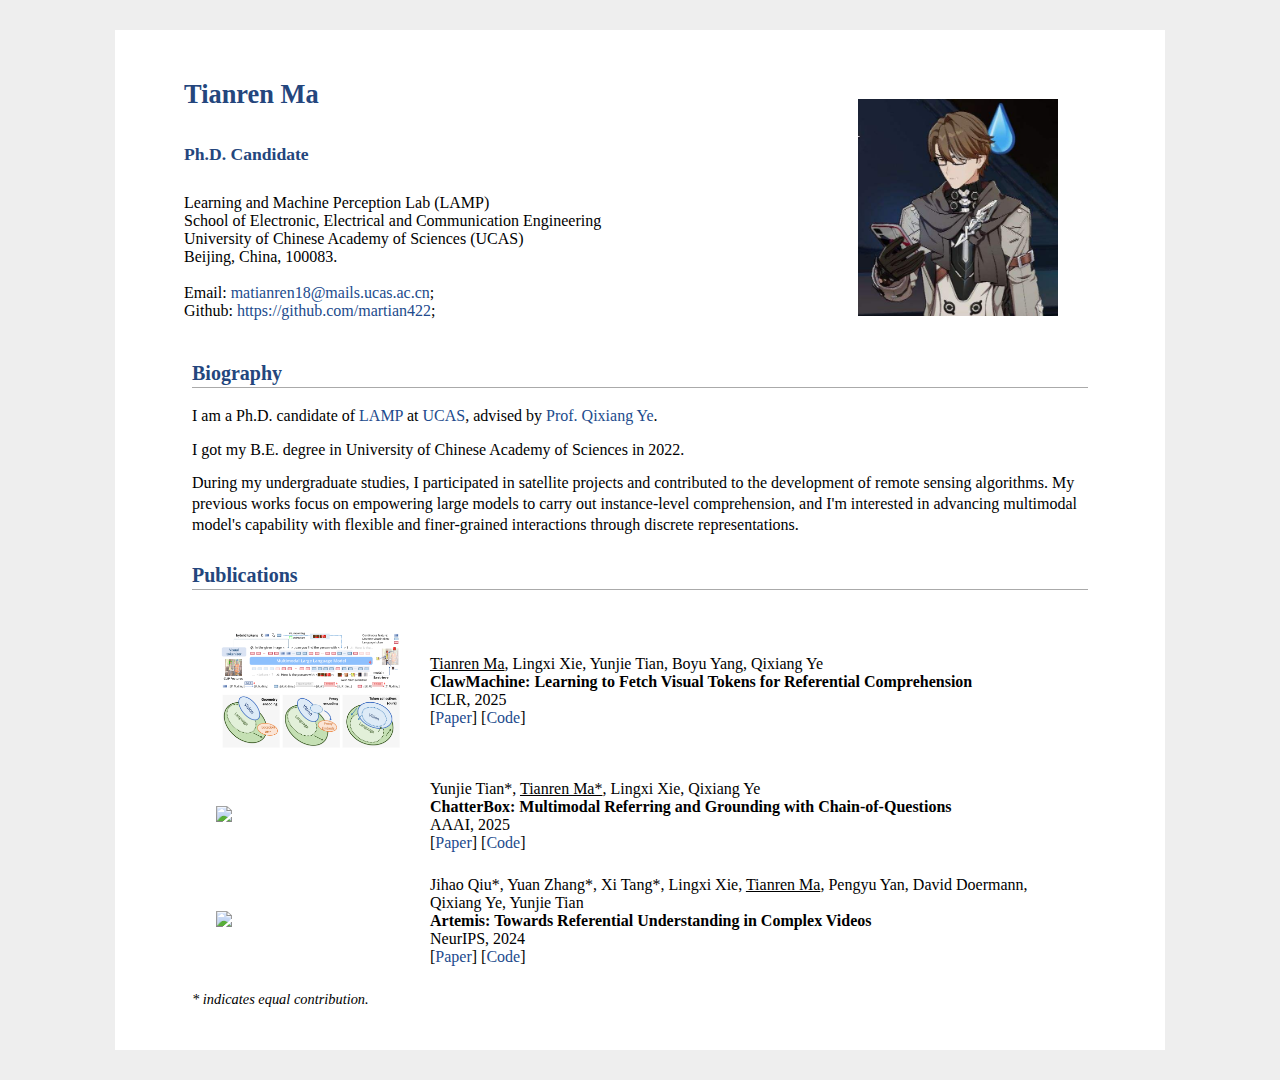
==== index.html @ ad7c5ab4 "fix" ====
<!DOCTYPE html>

<HTML>
<HEAD>
  <META content="IE=5.0000" http-equiv="X-UA-Compatible">
  <META name="description" content="Tianren Ma's home page"> 
  <META http-equiv="Content-Type" content="text/html; charset=gb2312">
  <LINK href="files/doc.css" 
    rel="stylesheet" type="text/css"> 
  <TITLE>Tianren Ma 马天任</TITLE> 
  <META name="GENERATOR" content="MSHTML 11.00.10570.1001">
</HEAD>


<BODY> 
  <DIV id="layout-content" style="margin-top: 20px;">
  <TABLE>
    <TBODY>
    <TR>
      <TD width="670">
        <DIV id="toptitle">
        <H1>Tianren Ma &nbsp;</H1></DIV>
        <H3>Ph.D. Candidate</H3>
        <BR>Learning and Machine Perception Lab (LAMP)
        <BR>School of Electronic, Electrical and Communication Engineering
        <BR>University of Chinese Academy of Sciences (UCAS)
        <BR>Beijing, China, 100083.
        <BR>
        <BR> Email:  
        <A href="mailto:matianren18@mails.ucas.ac.cn"> matianren18@mails.ucas.ac.cn</A>; 
        <BR> Github: 
        <A href="https://github.com/martian422">https://github.com/martian422</A>;
        <BR><BR></P>
      </TD>
      <TD>
        <IMG width="200" src="files/welt.jpg" border="0">
      </TD>
    </TR>
    <TR></TR></TBODY>
  </TABLE>

  <DIV id="layout-content" style="margin-top: 0px;">
  <H2>Biography</H2>

  <P> I am a Ph.D. candidate of <A href="http://lamp.ucas.ac.cn/">LAMP</A> at <A href="http://english.ucas.ac.cn/">UCAS</A>, 
    advised by <A href="https://scholar.google.com.hk/citations?user=tjEfgsEAAAAJ&hl=zh-CN&oi=ao">Prof. Qixiang Ye</A>.       
  </P>

  <p>I got my B.E. degree in University of Chinese Academy of Sciences in 2022.</p>

  <P> During my undergraduate studies, I participated in satellite projects and contributed to the development of remote sensing algorithms. 
    My previous works focus on empowering large models to carry out instance-level comprehension, 
    and I'm interested in advancing multimodal model's capability with flexible and finer-grained interactions through discrete representations. 
  </P>


  <H2>Publications</H2>
    <table class="pub_table">
    <!-- <tbody> -->

      <tr>
        <td class="pub_td1"><img src="files/PaperFig/clawmachine-1.png" class="papericon"></td>
        <td 
          class="pub_td2"><u>Tianren Ma</u>, Lingxi Xie, Yunjie Tian, Boyu Yang, Qixiang Ye
          <br><b>ClawMachine: Learning to Fetch Visual Tokens for Referential Comprehension</b>
          <br>ICLR, 2025
          <br>
          [<a href="https://arxiv.org/pdf/2406.11327">Paper</a>]
          [<a href="https://github.com/martian422/ClawMachine">Code</a>]
          <br>
        </td>
      </tr>


      <tr>
        <td class="pub_td1"><img src="files/PaperFig/chatterbox.png" class="papericon"></td>
        <td 
          class="pub_td2">Yunjie Tian*, <u>Tianren Ma*</u>, Lingxi Xie, Qixiang Ye
          <br><b>ChatterBox: Multimodal Referring and Grounding with Chain-of-Questions</b>
          <br>AAAI, 2025
          <br>
          [<a href="https://arxiv.org/pdf/2401.13307">Paper</a>]
          [<a href="https://github.com/sunsmarterjie/ChatterBox">Code</a>]
          <br>
        </td>
      </tr>
  
      <tr>
        <td class="pub_td1"><img src="files/PaperFig/artemis.png" class="papericon"></td>
        <td 
          class="pub_td2">Jihao Qiu*, Yuan Zhang*, Xi Tang*, Lingxi Xie, <u>Tianren Ma</u>, Pengyu Yan, David Doermann, Qixiang Ye, Yunjie Tian
          <br><b>Artemis: Towards Referential Understanding in Complex Videos</b>
          <br>NeurIPS, 2024
          <br>
          [<a href="https://arxiv.org/abs/2406.00258">Paper</a>]
          [<a href="https://github.com/qiujihao19/Artemis">Code</a>]
          <br>
        </td>
      </tr>

    <!-- </tbody> -->
    </table>

  <P style="font-size: 90%;"><em>   * indicates equal contribution.</em></P>
    

</BODY>
</HTML>
---- files/doc.css ----
table#tlayout {
	background: white; border: currentColor; border-image: none; border-collapse: separate;
}
html {
	background-color: rgb(238, 238, 238);
}
body {
	margin: 30px auto; padding: 10px 45px 30px; text-align: left; color: rgb(0, 0, 0); font-family: Georgia, serif; max-width: 960px; background-color: rgb(255, 255, 255);
}
#layout-menu {
	background: rgb(246, 246, 246); border: 1px solid rgb(221, 221, 221); border-image: none; width: auto; text-align: left; padding-top: 0.5em; padding-right: 8px; padding-left: 8px; font-size: 1em; vertical-align: top; white-space: nowrap;
}
#layout-menu td {
	background: rgb(244, 244, 244); vertical-align: top;
}
#layout-content {
	background: white; border: currentColor; border-image: none; text-align: left; padding-top: 0em; padding-right: 1em; padding-left: 1em; vertical-align: top;
}
#layout-menu a {
	line-height: 1.5em; margin-left: 0.5em;
}
tt {
	background: rgb(255, 255, 221);
}
pre {
	font-family: monaco, monospace; font-size: 90%;
}
tt {
	font-family: monaco, monospace; font-size: 90%;
}
a {
	color: rgb(34, 75, 141); text-decoration: none;
}
a > tt {
	color: rgb(34, 75, 141); text-decoration: none;
}
a:hover {
	border-bottom-color: gray; border-bottom-width: 1px; border-bottom-style: dotted;
}
#layout-menu a.current:link {
	color: rgb(2, 43, 109); border-bottom-color: gray; border-bottom-width: 1px; border-bottom-style: solid;
}
#layout-menu a.current:visited {
	color: rgb(2, 43, 109); border-bottom-color: gray; border-bottom-width: 1px; border-bottom-style: solid;
}
#layout-menu a:link {
	color: rgb(82, 123, 189); text-decoration: none;
}
#layout-menu a:visited {
	color: rgb(82, 123, 189); text-decoration: none;
}
#layout-menu a:hover {
	color: rgb(82, 123, 189); text-decoration: none;
}
#layout-menu a:hover {
	text-decoration: none;
}
div.menu-category {
	padding-top: 0.2em; padding-bottom: 0.1em; font-weight: bold; margin-top: 0.8em; border-bottom-color: gray; border-bottom-width: 1px; border-bottom-style: solid;
}
div.menu-item {
	text-indent: -16px; padding-left: 16px;
}
div#toptitle {
	padding-bottom: 0.2em; margin-bottom: 1.5em;
}
div#toptitle + h2 {
	margin-top: 0em;
}
div#toptitle + h3 {
	margin-top: 0em;
}
div#subtitle {
	padding-top: 0em; padding-bottom: 0.1em; margin-top: 0em; margin-bottom: 0em;
}
em {
	font-style: italic;
}
strong {
	font-weight: bold;
}
h1 {
	color: rgb(36, 70, 125); line-height: 1; padding-top: 0.5em; padding-bottom: 0.2em; margin-top: 0.7em; margin-bottom: 0.5em; border-bottom-color: rgb(170, 170, 170); border-bottom-width: 1px; border-bottom-style: solid;
}
h2 {
	color: rgb(36, 70, 125); line-height: 1; padding-top: 0.5em; padding-bottom: 0.2em; margin-top: 0.7em; margin-bottom: 0.9em; border-bottom-color: rgb(170, 170, 170); border-bottom-width: 1px; border-bottom-style: solid;
}
h3 {
	color: rgb(36, 70, 125); line-height: 1; padding-top: 0.5em; padding-bottom: 0.2em; margin-top: 0.7em; margin-bottom: 0.5em; border-bottom-color: rgb(170, 170, 170); border-bottom-width: 1px; border-bottom-style: solid;
}
h1 {
	padding-bottom: 0.3em; font-size: 165%;
}
h2 {
	padding-top: 0.8em; font-size: 125%;
}
h2 + h3 {
	padding-top: 0.2em;
}
h3 {
	font-size: 110%; border-bottom-color: currentColor; border-bottom-width: medium; border-bottom-style: none;
}
p {
	padding: 0px; line-height: 1.3; margin-top: 0em; margin-bottom: 0.8em;
}
pre {
	margin: 0px; padding: 0px;
}
div#footer {
	color: rgb(192, 192, 192); padding-top: 0.1em; font-size: small; margin-top: 4em; border-top-color: rgb(192, 192, 192); border-top-width: 1px; border-top-style: solid;
}
div#footer a {
	color: rgb(128, 160, 176);
}
div#footer-text {
	padding-bottom: 8px; float: left;
}
ul {
	padding-top: 0px; margin-top: 0.2em; margin-bottom: 0.8em;
}
ol {
	padding-top: 0px; margin-top: 0.2em; margin-bottom: 0.8em;
}
dl {
	padding-top: 0px; margin-top: 0.2em; margin-bottom: 0.8em;
}
dt {
	margin-top: 0.5em; margin-bottom: 0px;
}
dl {
	margin-left: 20px;
}
dd {
	color: rgb(34, 34, 34);
}
dd > *:first-child {
	margin-top: 0px;
}
ul {
	list-style-type: square; list-style-position: outside;
}
p + ul {
	margin-top: -0.5em;
}
p + ol {
	margin-top: -0.5em;
}
li {
	margin-top: 0.9em;
}
ol {
	list-style-type: decimal; list-style-position: outside;
}
li p {
	margin-bottom: 0.3em;
}
dd p {
	margin-bottom: 0.3em;
}
ol ol {
	list-style-type: lower-alpha;
}
ol ol ol {
	list-style-type: lower-roman;
}
p + div.codeblock {
	margin-top: -0.6em;
}
div.codeblock {
	margin-top: 1.2em; margin-right: 0%; margin-bottom: 1.3em;
}
div.infoblock {
	margin-top: 1.2em; margin-right: 0%; margin-bottom: 1.3em;
}
div.blocktitle {
	color: rgb(205, 123, 98); font-weight: bold; margin-top: 1.2em; margin-bottom: 0.1em;
}
div.blockcontent {
	padding: 0.3em 0.5em; border: 1px solid silver; border-image: none;
}
div.infoblock > div.blockcontent {
	background: rgb(255, 255, 238);
}
div.blockcontent p + ul {
	margin-top: 0.4em;
}
div.blockcontent p + ol {
	margin-top: 0.4em;
}
div.infoblock p {
	margin-bottom: 0em;
}
div.infoblock li p {
	margin-bottom: 0.5em;
}
div.infoblock dd p {
	margin-bottom: 0.5em;
}
div.infoblock p + p {
	margin-top: 0.8em;
}
div.codeblock > div.blockcontent {
	background: rgb(246, 246, 246);
}
span.pycommand {
	color: rgb(0, 0, 112);
}
span.statement {
	color: rgb(0, 136, 0);
}
span.builtin {
	color: rgb(0, 0, 136);
}
span.special {
	color: rgb(153, 0, 0);
}
span.operator {
	color: rgb(136, 0, 0);
}
span.error {
	color: rgb(170, 0, 0);
}
span.comment {
	color: rgb(96, 96, 96);
}
span.comment > * {
	color: rgb(96, 96, 96);
}
span.string {
	color: rgb(96, 96, 96);
}
span.string > * {
	color: rgb(96, 96, 96);
}
@media print
{
#layout-menu {
	display: none;
}
}
#fwtitle {
	margin: 2px;
}
#fwtitle #toptitle {
	padding-left: 0.5em; margin-bottom: 0.5em;
}
#layout-content h1:first-child {
	margin-top: -0.7em;
}
#layout-content h2:first-child {
	margin-top: -0.7em;
}
#layout-content h3:first-child {
	margin-top: -0.7em;
}
div#toptitle h1 {
	padding-top: 0px; padding-bottom: 0.1em; margin-top: 0.5em; margin-bottom: 0em; border-bottom-color: currentColor; border-bottom-width: medium; border-bottom-style: none;
}
#layout-content div#toptitle h1 {
	padding-top: 0px; padding-bottom: 0.1em; margin-top: 0.5em; margin-bottom: 0em; border-bottom-color: currentColor; border-bottom-width: medium; border-bottom-style: none;
}
img.eq {
	margin: 0px; padding: 0px 0.1em;
}
img.eqwl {
	margin: 0px; padding-top: 0.6em; padding-bottom: 0.2em; padding-left: 2em;
}
table + table {
	margin-top: 1em;
}
tr.heading {
	font-weight: bold; border-bottom-color: black; border-bottom-width: 2px; border-bottom-style: solid;
}
img {
	border: currentColor; border-image: none;
}
table.imgtable {
	border: currentColor; border-image: none; text-align: left;
}
table.imgtable td {
	border: currentColor; border-image: none; text-align: left;
}
table
{
padding: 5px;
}

table.pub_table,td.pub_td1,td.pub_td2
{
padding: 7px;
/* width: 860px; */
    border-collapse: separate;
    border-spacing: 10px;
    margin-top: -7px;
}

td.pub_td1
{
width:30px;
}
td.pub_td1 img
{
  /*height:120px;*/
  width: 190px;
}

td.pub_td2
{
width:650px;
}

table.pub_table tr {
  /*outline: thin dotted #666666;*/
}
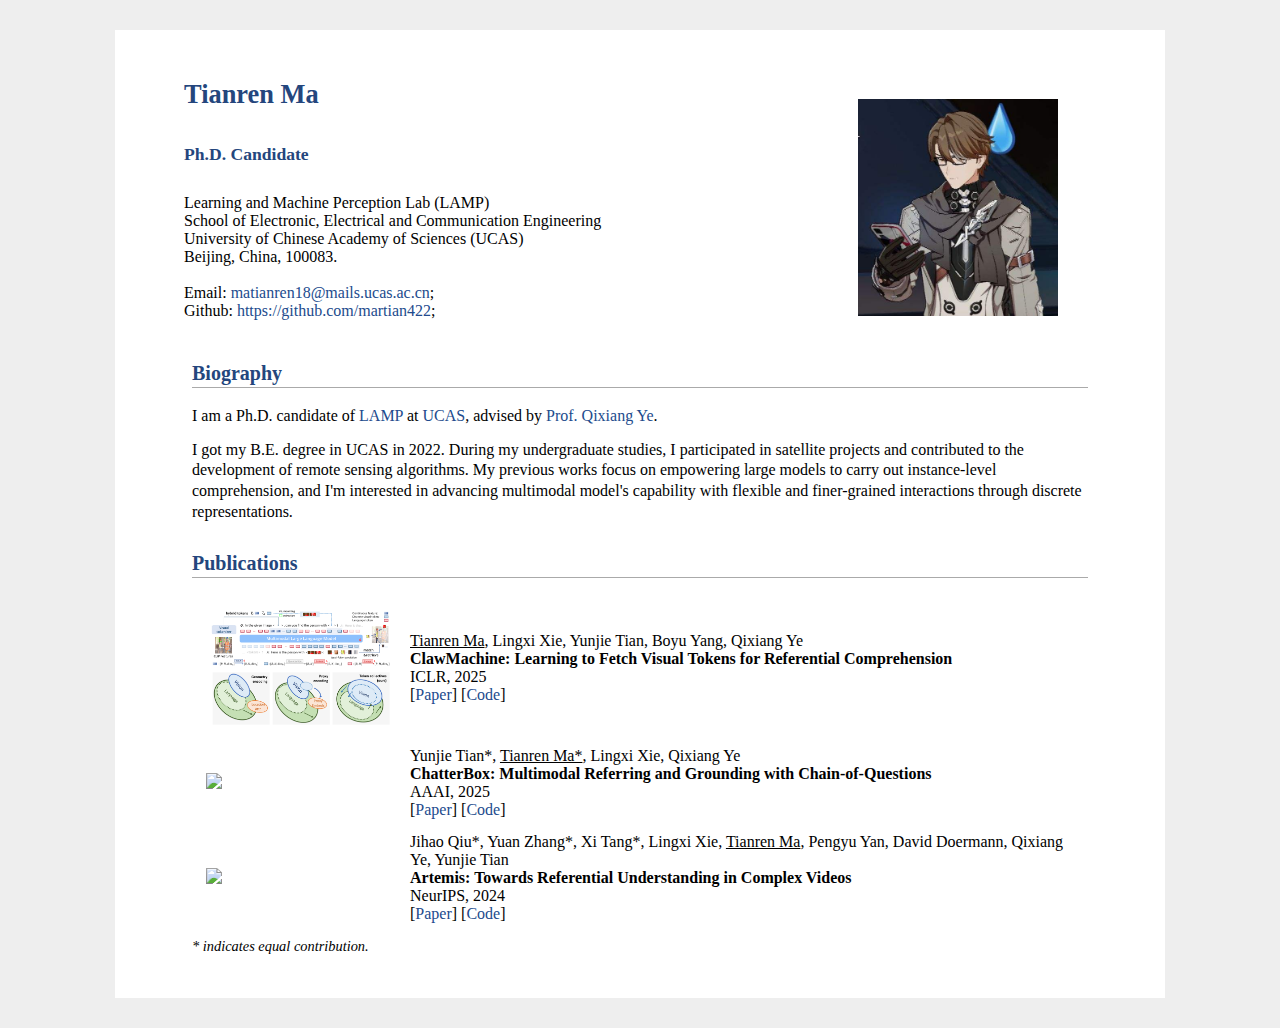
==== commit b98f93ce: "fix" ====
--- a/index.html
+++ b/index.html
@@ -46,9 +46,7 @@
     advised by <A href="https://scholar.google.com.hk/citations?user=tjEfgsEAAAAJ&hl=zh-CN&oi=ao">Prof. Qixiang Ye</A>.       
   </P>
 
-  <p>I got my B.E. degree in University of Chinese Academy of Sciences in 2022.</p>
-
-  <P> During my undergraduate studies, I participated in satellite projects and contributed to the development of remote sensing algorithms. 
+  <p>I got my B.E. degree in UCAS in 2022. During my undergraduate studies, I participated in satellite projects and contributed to the development of remote sensing algorithms. 
     My previous works focus on empowering large models to carry out instance-level comprehension, 
     and I'm interested in advancing multimodal model's capability with flexible and finer-grained interactions through discrete representations. 
   </P>
--- a/files/doc.css
+++ b/files/doc.css
@@ -287,8 +287,8 @@
 
 table.pub_table,td.pub_td1,td.pub_td2
 {
-padding: 7px;
-/* width: 860px; */
+padding: 2px;
+/* width: 800px; */
     border-collapse: separate;
     border-spacing: 10px;
     margin-top: -7px;
@@ -304,11 +304,6 @@
   width: 190px;
 }
 
-td.pub_td2
-{
-width:650px;
-}
-
 table.pub_table tr {
   /*outline: thin dotted #666666;*/
 }
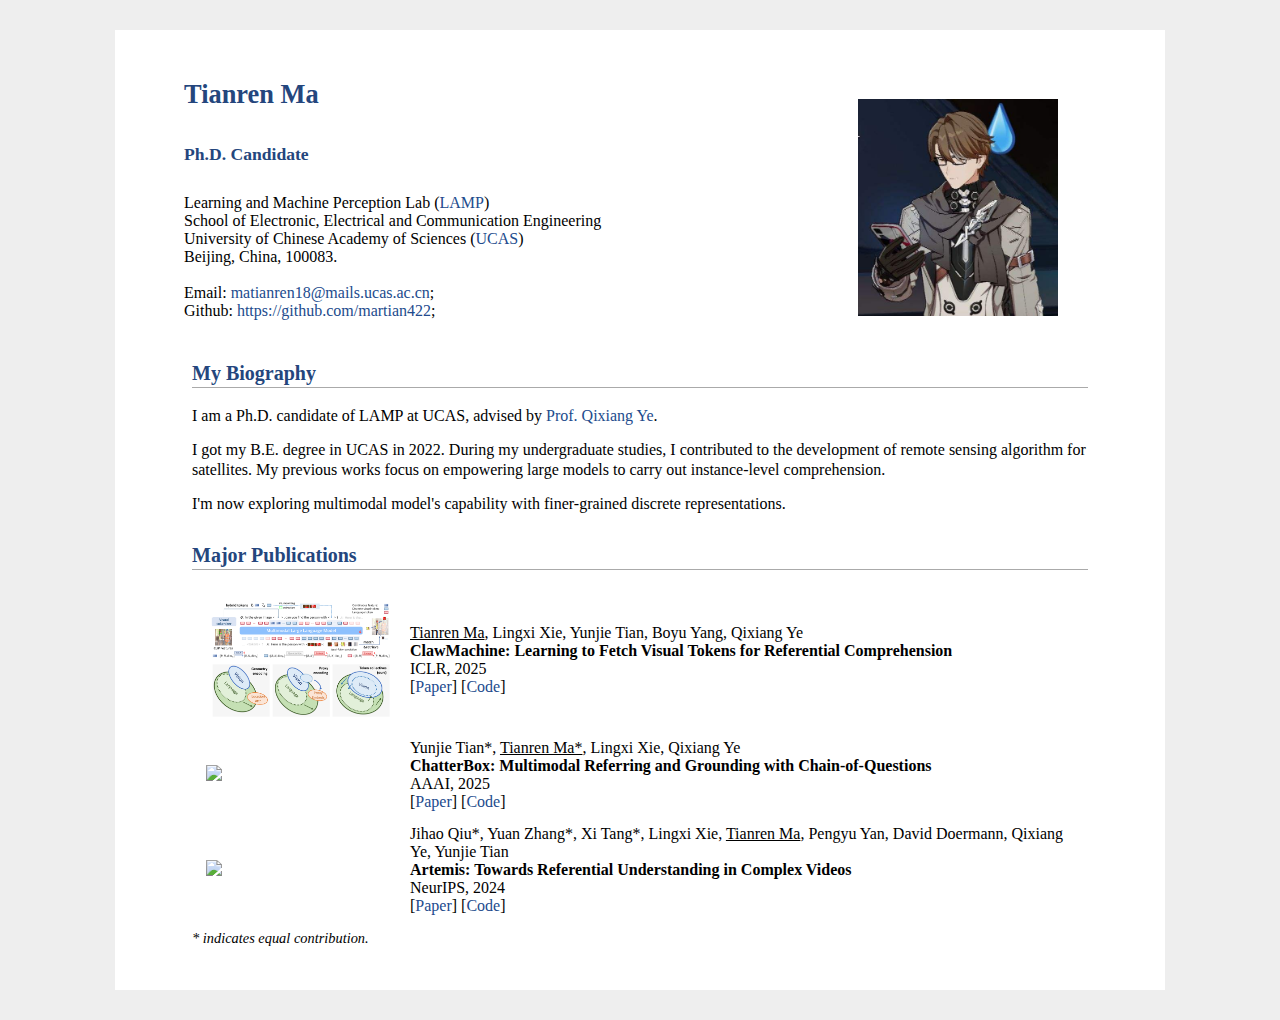
==== commit 701f4e1f: "update" ====
--- a/index.html
+++ b/index.html
@@ -21,9 +21,9 @@
         <DIV id="toptitle">
         <H1>Tianren Ma &nbsp;</H1></DIV>
         <H3>Ph.D. Candidate</H3>
-        <BR>Learning and Machine Perception Lab (LAMP)
+        <BR>Learning and Machine Perception Lab (<A href="http://lamp.ucas.ac.cn/">LAMP</A>)
         <BR>School of Electronic, Electrical and Communication Engineering
-        <BR>University of Chinese Academy of Sciences (UCAS)
+        <BR>University of Chinese Academy of Sciences (<A href="http://english.ucas.ac.cn/">UCAS</A>)
         <BR>Beijing, China, 100083.
         <BR>
         <BR> Email:  
@@ -40,19 +40,21 @@
   </TABLE>
 
   <DIV id="layout-content" style="margin-top: 0px;">
-  <H2>Biography</H2>
+  <H2>My Biography</H2>
 
-  <P> I am a Ph.D. candidate of <A href="http://lamp.ucas.ac.cn/">LAMP</A> at <A href="http://english.ucas.ac.cn/">UCAS</A>, 
+  <P> I am a Ph.D. candidate of LAMP at UCAS, 
     advised by <A href="https://scholar.google.com.hk/citations?user=tjEfgsEAAAAJ&hl=zh-CN&oi=ao">Prof. Qixiang Ye</A>.       
   </P>
 
-  <p>I got my B.E. degree in UCAS in 2022. During my undergraduate studies, I participated in satellite projects and contributed to the development of remote sensing algorithms. 
-    My previous works focus on empowering large models to carry out instance-level comprehension, 
-    and I'm interested in advancing multimodal model's capability with flexible and finer-grained interactions through discrete representations. 
+  <P>I got my B.E. degree in UCAS in 2022. During my undergraduate studies, I contributed to the development of remote sensing algorithm for satellites. 
+    My previous works focus on empowering large models to carry out instance-level comprehension.
+  </P>
+    
+  <P>I'm now exploring multimodal model's capability with finer-grained discrete representations. 
   </P>
 
 
-  <H2>Publications</H2>
+  <H2>Major Publications</H2>
     <table class="pub_table">
     <!-- <tbody> -->
 
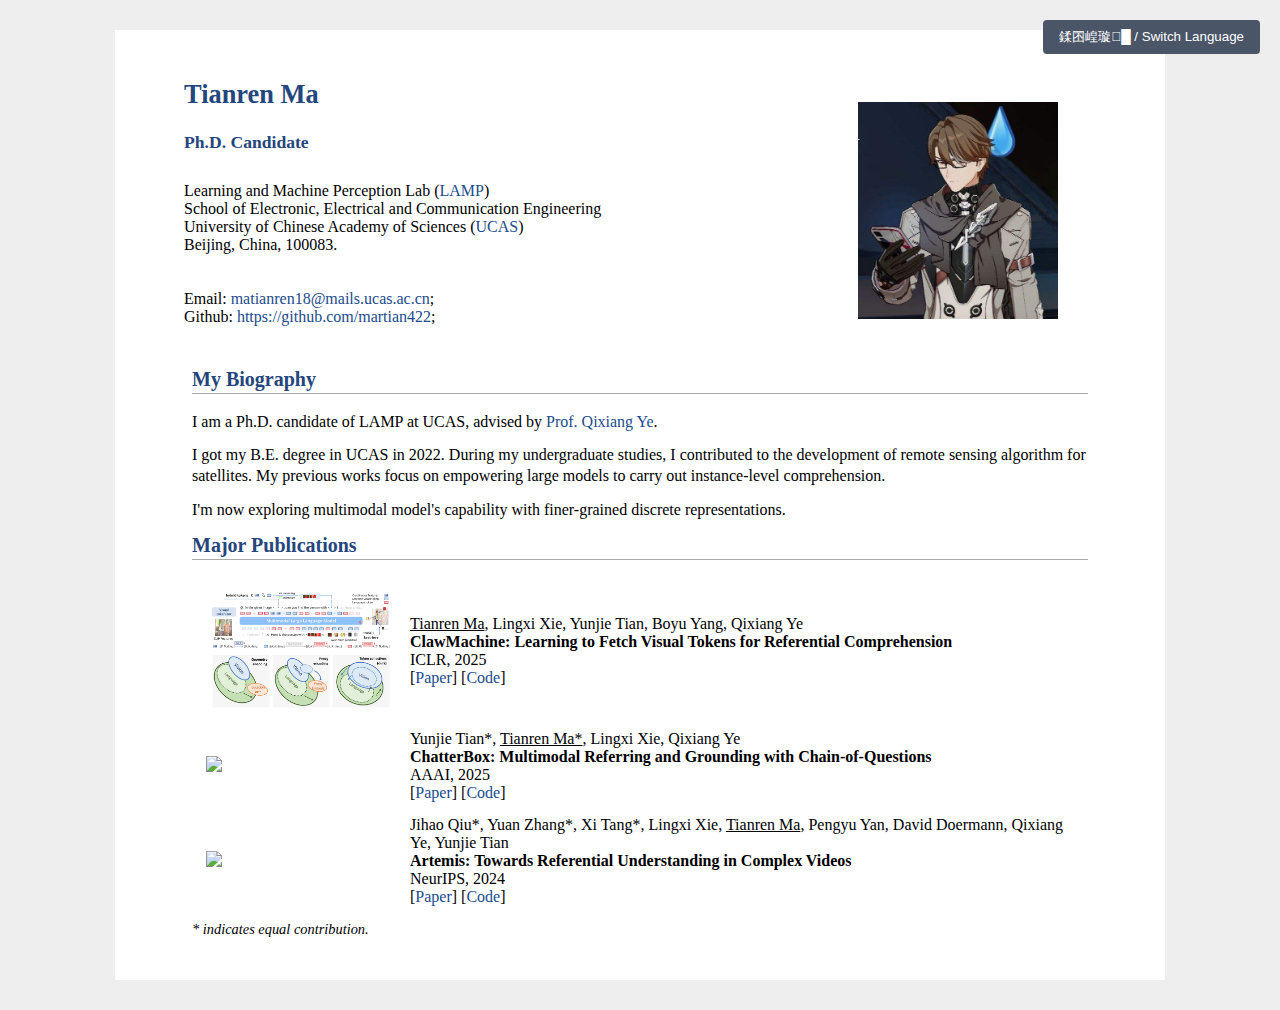
==== commit 3f4ad076: "update" ====
--- a/index.html
+++ b/index.html
@@ -1,18 +1,40 @@
 <!DOCTYPE html>
-
 <HTML>
 <HEAD>
   <META content="IE=5.0000" http-equiv="X-UA-Compatible">
-  <META name="description" content="Tianren Ma's home page"> 
+  <META name="description" content="Tianren Ma's Homepage"> 
   <META http-equiv="Content-Type" content="text/html; charset=gb2312">
-  <LINK href="files/doc.css" 
-    rel="stylesheet" type="text/css"> 
-  <TITLE>Tianren Ma 马天任</TITLE> 
+  <LINK href="files/doc.css" rel="stylesheet" type="text/css"> 
+  <TITLE>Tianren Ma's Homepage</TITLE> 
   <META name="GENERATOR" content="MSHTML 11.00.10570.1001">
+  <style>
+    .lang-switch {
+      position: fixed;
+      top: 20px;
+      right: 20px;
+      padding: 8px 16px;
+      background-color: #4a5568;
+      color: white;
+      border: none;
+      border-radius: 4px;
+      cursor: pointer;
+      transition: background-color 0.3s;
+    }
+    .lang-switch:hover {
+      background-color: #2d3748;
+    }
+    .en, .zh {
+      display: none;
+    }
+    .show {
+      display: block;
+    }
+  </style>
 </HEAD>
 
+<BODY> 
+  <button class="lang-switch" onclick="toggleLanguage()">切换语言 / Switch Language</button>
 
-<BODY> 
   <DIV id="layout-content" style="margin-top: 20px;">
   <TABLE>
     <TBODY>
@@ -20,11 +42,20 @@
       <TD width="670">
         <DIV id="toptitle">
         <H1>Tianren Ma &nbsp;</H1></DIV>
-        <H3>Ph.D. Candidate</H3>
-        <BR>Learning and Machine Perception Lab (<A href="http://lamp.ucas.ac.cn/">LAMP</A>)
-        <BR>School of Electronic, Electrical and Communication Engineering
-        <BR>University of Chinese Academy of Sciences (<A href="http://english.ucas.ac.cn/">UCAS</A>)
-        <BR>Beijing, China, 100083.
+        <div class="en show">
+          <H3>Ph.D. Candidate</H3>
+          <BR>Learning and Machine Perception Lab (<A href="http://lamp.ucas.ac.cn/">LAMP</A>)
+          <BR>School of Electronic, Electrical and Communication Engineering
+          <BR>University of Chinese Academy of Sciences (<A href="http://english.ucas.ac.cn/">UCAS</A>)
+          <BR>Beijing, China, 100083.
+        </div>
+        <div class="zh">
+          <H3>博士研究生</H3>
+          <BR>学习与机器感知实验室 (<A href="http://lamp.ucas.ac.cn/">LAMP</A>)
+          <BR>电子电气与通信工程学院
+          <BR>中国科学院大学 (<A href="http://ucas.ac.cn/">UCAS</A>)
+          <BR>中国，北京，100083
+        </div>
         <BR>
         <BR> Email:  
         <A href="mailto:matianren18@mails.ucas.ac.cn"> matianren18@mails.ucas.ac.cn</A>; 
@@ -40,24 +71,36 @@
   </TABLE>
 
   <DIV id="layout-content" style="margin-top: 0px;">
-  <H2>My Biography</H2>
+  <div class="en show">
+    <H2>My Biography</H2>
+    <P> I am a Ph.D. candidate of LAMP at UCAS, 
+      advised by <A href="https://scholar.google.com.hk/citations?user=tjEfgsEAAAAJ&hl=zh-CN&oi=ao">Prof. Qixiang Ye</A>.       
+    </P>
+    <P>I got my B.E. degree in UCAS in 2022. During my undergraduate studies, I contributed to the development of remote sensing algorithm for satellites. 
+      My previous works focus on empowering large models to carry out instance-level comprehension.
+    </P>
+    <P>I'm now exploring multimodal model's capability with finer-grained discrete representations.</P>
+  </div>
 
-  <P> I am a Ph.D. candidate of LAMP at UCAS, 
-    advised by <A href="https://scholar.google.com.hk/citations?user=tjEfgsEAAAAJ&hl=zh-CN&oi=ao">Prof. Qixiang Ye</A>.       
-  </P>
+  <div class="zh">
+    <H2>个人简介</H2>
+    <P>我是中国科学院大学LAMP实验室的博士研究生，
+      导师是<A href="https://scholar.google.com.hk/citations?user=tjEfgsEAAAAJ&hl=zh-CN&oi=ao">叶齐祥教授</A>。       
+    </P>
+    <P>我于2022年在中国科学院大学获得工学学士学位。在本科期间，我参与了卫星遥感算法的开发工作。
+      我之前的研究主要关注于增强大模型进行实例级理解的能力。
+    </P>
+    <P>目前，我正在探索多模态模型在细粒度离散表示下的潜力。</P>
+  </div>
 
-  <P>I got my B.E. degree in UCAS in 2022. During my undergraduate studies, I contributed to the development of remote sensing algorithm for satellites. 
-    My previous works focus on empowering large models to carry out instance-level comprehension.
-  </P>
-    
-  <P>I'm now exploring multimodal model's capability with finer-grained discrete representations. 
-  </P>
+  <div class="en show">
+    <H2>Major Publications</H2>
+  </div>
+  <div class="zh">
+    <H2>主要论文</H2>
+  </div>
 
-
-  <H2>Major Publications</H2>
     <table class="pub_table">
-    <!-- <tbody> -->
-
       <tr>
         <td class="pub_td1"><img src="files/PaperFig/clawmachine-1.png" class="papericon"></td>
         <td 
@@ -70,7 +113,6 @@
           <br>
         </td>
       </tr>
-
 
       <tr>
         <td class="pub_td1"><img src="files/PaperFig/chatterbox.png" class="papericon"></td>
@@ -97,12 +139,26 @@
           <br>
         </td>
       </tr>
-
-    <!-- </tbody> -->
     </table>
 
-  <P style="font-size: 90%;"><em>   * indicates equal contribution.</em></P>
-    
+  <div class="en show">
+    <P style="font-size: 90%;"><em>   * indicates equal contribution.</em></P>
+  </div>
+  <div class="zh">
+    <P style="font-size: 90%;"><em>   * 表示作者贡献相同。</em></P>
+  </div>
 
+  <script>
+    let isEnglish = true;
+    function toggleLanguage() {
+      isEnglish = !isEnglish;
+      document.querySelectorAll('.en').forEach(el => {
+        el.classList.toggle('show');
+      });
+      document.querySelectorAll('.zh').forEach(el => {
+        el.classList.toggle('show');
+      });
+    }
+  </script>
 </BODY>
-</HTML>
+</HTML>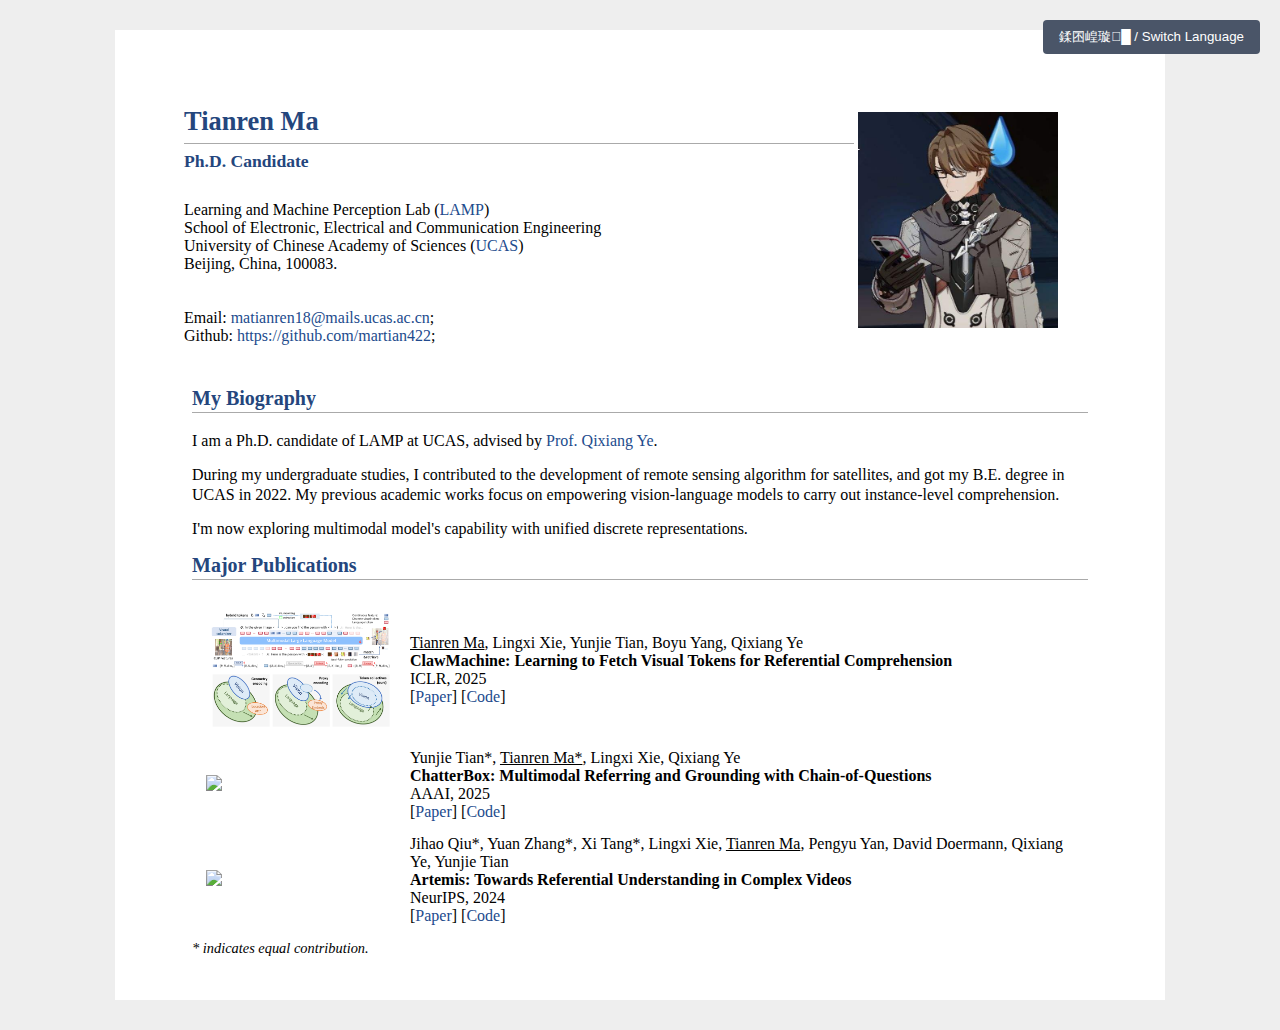
==== commit f2e9e8cc: "update fonts" ====
--- a/index.html
+++ b/index.html
@@ -5,6 +5,12 @@
   <META name="description" content="Tianren Ma's Homepage"> 
   <META http-equiv="Content-Type" content="text/html; charset=gb2312">
   <LINK href="files/doc.css" rel="stylesheet" type="text/css"> 
+  <link href="https://fonts.bytedance.com/css2?family=Noto+Serif+SC:wght@400;700&display=swap" rel="stylesheet">
+  <style>
+    body {
+        font-family: "Noto Serif SC", "Source Han Serif SC", "Songti SC", STSong, "宋体", serif;
+    }
+  </style>
   <TITLE>Tianren Ma's Homepage</TITLE> 
   <META name="GENERATOR" content="MSHTML 11.00.10570.1001">
   <style>
@@ -40,8 +46,15 @@
     <TBODY>
     <TR>
       <TD width="670">
-        <DIV id="toptitle">
-        <H1>Tianren Ma &nbsp;</H1></DIV>
+        
+        <div class="en show">
+          <DIV id="toptitle"></DIV>
+          <H1>Tianren Ma &nbsp;</H1></DIV>
+        </div>
+        <div class="zh">
+          <DIV id="toptitle"></DIV>
+          <H1>马 天任 &nbsp;</H1></DIV>
+        </div>
         <div class="en show">
           <H3>Ph.D. Candidate</H3>
           <BR>Learning and Machine Perception Lab (<A href="http://lamp.ucas.ac.cn/">LAMP</A>)
@@ -76,10 +89,10 @@
     <P> I am a Ph.D. candidate of LAMP at UCAS, 
       advised by <A href="https://scholar.google.com.hk/citations?user=tjEfgsEAAAAJ&hl=zh-CN&oi=ao">Prof. Qixiang Ye</A>.       
     </P>
-    <P>I got my B.E. degree in UCAS in 2022. During my undergraduate studies, I contributed to the development of remote sensing algorithm for satellites. 
-      My previous works focus on empowering large models to carry out instance-level comprehension.
+    <P>During my undergraduate studies, I contributed to the development of remote sensing algorithm for satellites, and got my B.E. degree in UCAS in 2022.
+      My previous academic works focus on empowering vision-language models to carry out instance-level comprehension.
     </P>
-    <P>I'm now exploring multimodal model's capability with finer-grained discrete representations.</P>
+    <P>I'm now exploring multimodal model's capability with unified discrete representations.</P>
   </div>
 
   <div class="zh">
@@ -87,10 +100,10 @@
     <P>我是中国科学院大学LAMP实验室的博士研究生，
       导师是<A href="https://scholar.google.com.hk/citations?user=tjEfgsEAAAAJ&hl=zh-CN&oi=ao">叶齐祥教授</A>。       
     </P>
-    <P>我于2022年在中国科学院大学获得工学学士学位。在本科期间，我参与了卫星遥感算法的开发工作。
-      我之前的研究主要关注于增强大模型进行实例级理解的能力。
+    <P>本科期间，我参与了某卫星的遥感算法开发工作，并于2022年在中国科学院大学获得工学学士学位。
+      我之前的学术研究主要围绕视觉-语言模型的实例级理解能力开展。
     </P>
-    <P>目前，我正在探索多模态模型在细粒度离散表示下的潜力。</P>
+    <P>目前，我正在对统一离散表征下的多模态模型进行探索。</P>
   </div>
 
   <div class="en show">
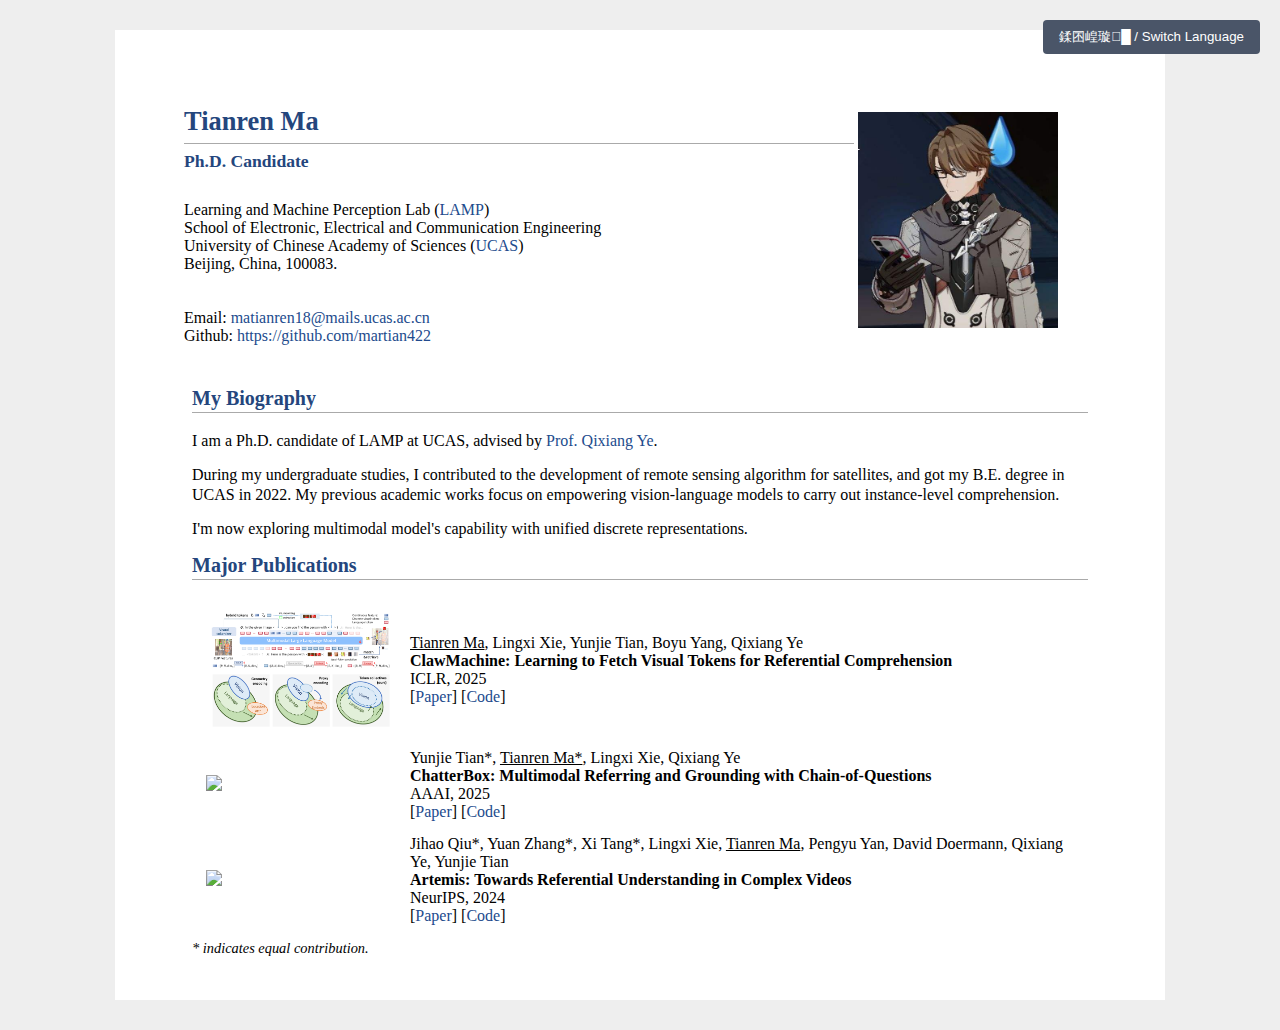
==== commit 9de5486a: "update v2" ====
--- a/index.html
+++ b/index.html
@@ -64,16 +64,16 @@
         </div>
         <div class="zh">
           <H3>博士研究生</H3>
-          <BR>学习与机器感知实验室 (<A href="http://lamp.ucas.ac.cn/">LAMP</A>)
+          <BR>机器学习与感知实验室 (<A href="http://lamp.ucas.ac.cn/">LAMP</A>)
           <BR>电子电气与通信工程学院
           <BR>中国科学院大学 (<A href="http://ucas.ac.cn/">UCAS</A>)
           <BR>中国，北京，100083
         </div>
         <BR>
         <BR> Email:  
-        <A href="mailto:matianren18@mails.ucas.ac.cn"> matianren18@mails.ucas.ac.cn</A>; 
+        <A href="mailto:matianren18@mails.ucas.ac.cn"> matianren18@mails.ucas.ac.cn</A> 
         <BR> Github: 
-        <A href="https://github.com/martian422">https://github.com/martian422</A>;
+        <A href="https://github.com/martian422">https://github.com/martian422</A>
         <BR><BR></P>
       </TD>
       <TD>
@@ -121,7 +121,7 @@
           <br><b>ClawMachine: Learning to Fetch Visual Tokens for Referential Comprehension</b>
           <br>ICLR, 2025
           <br>
-          [<a href="https://arxiv.org/pdf/2406.11327">Paper</a>]
+          [<a href="https://arxiv.org/pdf/2406.11327v2">Paper</a>]
           [<a href="https://github.com/martian422/ClawMachine">Code</a>]
           <br>
         </td>
